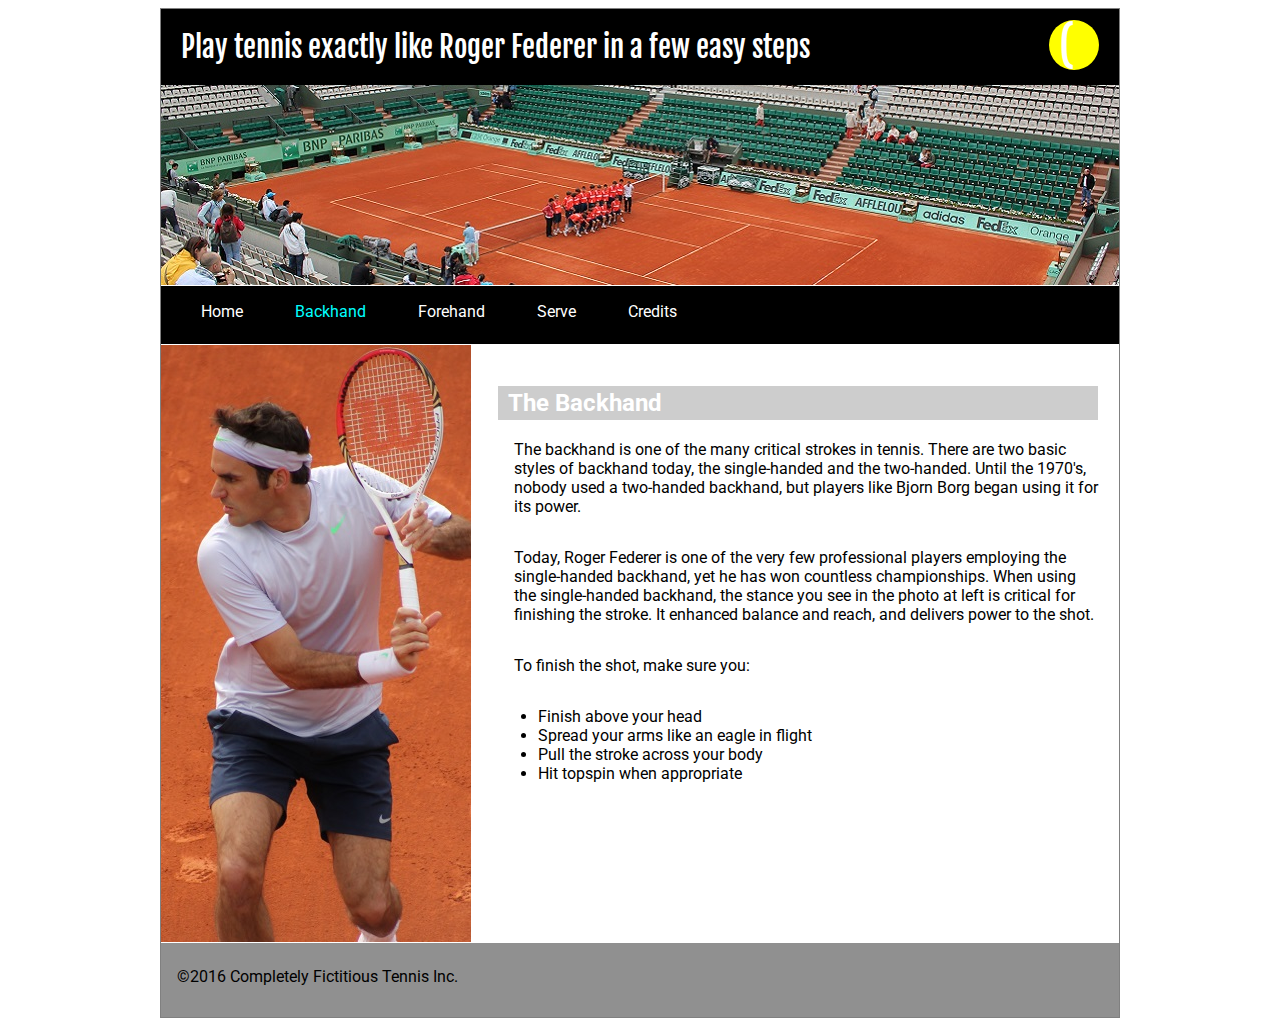
==== backhand.html @ 8b4c91a9 "new js and image swapping" ====
<!doctype html>
<html lang="en">
<head>
	<meta charset="utf-8">
	<title>Backhand</title>
	<meta name="viewport" content="width=device-width, initial-scale=1.0">
	<link href='http://fonts.googleapis.com/css?family=Cabin+Condensed:500' rel='stylesheet' type='text/css'>
	<link rel="stylesheet" href="http://necolas.github.io/normalize.css/">
	<link rel="stylesheet" href="css/styles.css">
	<link href='https://fonts.googleapis.com/css?family=Fjalla+One' rel='stylesheet' type='text/css'>
	<link href='https://fonts.googleapis.com/css?family=Roboto&subset=latin,latin-ext' rel='stylesheet' type='text/css'>
	<meta name="viewport" content="width=device-width, initial-scale=1.0">
		<script src="js/images2.js"></script>
</head>
<body>
 <div class="container"> 
 	<div id="header1"><span id="headline">Play tennis exactly like Roger Federer in a few easy steps</span>
 		<span id="ball">&nbsp;(</span>
 	</div>

 	<div id="header">
 	</div>
 	<div id="nav">
 		<ul>
 			<li><a href="index.html">Home</a></li>
 			<li><a style="color: #00ffff;" href="backhand.html">Backhand</a></li>
 			<li><a href="forehand.html">Forehand</a></li>
 			<li><a href="serve.html">Serve</a></li>

 			 <li><a href="credits.html">Credits</a></li>
 		</ul>
 	</div>

 	<div id="middle">
 	    <div id="backh" class="third"><img src="images/tiny.png" data-large="images/backhandFull.jpg" data-med="images/backhandMed.jpg" data-small="images/backhandCred.jpg" alt="tennis" class="serveImg">

 	    </div>
 	    <div class="twothird"> 	 	
 	    	<div class="title"><h2>The Backhand</h2></div>
 	    	<p>The backhand is one of the many critical strokes in tennis. There are two basic styles of backhand today, the single-handed and the two-handed. Until the 1970's, nobody used a two-handed backhand, but players like Bjorn Borg began using it for its power.</p>
 	    	<p>Today, Roger Federer is one of the very few professional players employing the single-handed backhand, yet he has won countless championships. When using the single-handed backhand, the stance you see in the photo at left is critical for finishing the stroke. It enhanced balance and reach, and delivers power to the shot.</p>
 	    	<p>To finish the shot, make sure you:

 	    	<ul>
 	    		<li>Finish above your head</li>
				<li>Spread your arms like an eagle in flight</li>
 	    		<li>Pull the stroke across your body</li>
 	    		<li>Hit topspin when appropriate</li>
 	    	</ul>
 	    </p>
 	    </div>
    </div>
    <div id="footer">&copy;2016 Completely Fictitious Tennis Inc.
    </div>
</div>



 </body></html>
---- css/styles.css ----
html {
  box-sizing: border-box;
}
*, *:before, *:after {
  box-sizing: inherit;
}

body {
	font-family: 'Roboto', sans-serif;

}
#headline {
	font-size: 1.4em;
}
p {
	padding-bottom: 1em;
	padding-left: 1em;
}
.bord {
	border-right: 1px dotted #dddddd;


}
h2 {
	padding: 3px;
	padding-left: 10px;
}
.title {
	background-color: #cdcdcd;
	color: white;

}
a {
	text-decoration: none;
	color: white;
}
a:hover {
	color: yellow;
}
.third a {
	color: blue;
}
img {
	max-width: 100%;
}
#nav {
	height: 60px;
	background-color: black;
	border-top: 1px solid white;
	border-bottom: 1px solid white;
}
#nav li {
	text-decoration: none;
	display: inline;
	padding-right: 3em;


}

#header1 {
	background-color: black;
	color: white;
	font-family: 'Fjalla One', sans-serif;
	padding: 20px;
	font-size: 1.3em;
	width: 100%;
}
.container {
	width: 960px;
	background-color: white;
	margin: 0px auto;
	border: 1px solid gray;
}

#header {
	clear: left;
	width: 100%;
	background-image: url("../images/bgBig.jpg");
	background-repeat: no-repeat;
	height: 200px;
}
#footer {
	clear: left;
	width: 100%;
	background-color: #909090;
	height: 75px;
	border-top: 1px solid white;
	padding-top: 1.5em;
	padding-left: 1em;
}
.hundred {
	width: 100%;
	
	clear: left;
}

.third {
	width:33%;

	float: left;

}
#ball {
	background-color: yellow;
	border-radius: 50px;
	width: 50px;
	height: 50px;
	z-index: 5;
	display: inline;
	float: right;
	color: white;
	font-size: 2.1em;
	font-weight: 100;
	margin-top: -.2em;

}
#grip {
	float: right;
	padding: 1em 1em 1em;
	border-radius: 15em;


}

img {
	float: left;

}
.twothird {
	width:67%;
	background-color: white;

	float: left;
	padding: 1.3em;

}
.backh {
	/* background-image: url("images/backhand_fed.jpg"); */
}
	.middle {
		width: 100%;
		clear: all;
		clear: right;
		clear: left;
		margin-bottom: 30px;

	}
	.space {
		margin-bottom: 10px;
	}

@media screen and (max-width:959px) {
	.container {
		width: 100%;

	}
	#header {
		clear: all;
		width: 100%;
	}
	#footer {
		clear: all;
		width: 100%;

	    height: 75px;
	}
	.hundred {
		width: 100%;

		height: 200px;

		clear: left;
	}

	.third {
		width:33%;

	
		float: left;
	}


	.twothird {
		width:67%;


		float: left;
	}
	.middle {
		width: 100%;
		clear: all;
	}
		#ball {
		display: none;
	}
	#nav {
		height: auto;
	}

}

@media screen and (min-width:641px) and (max-width:765px) {

	body {
		font-size: .8em;
	}

	}
/*-----------------------------------------------*/
@media screen and (min-width:401px) and (max-width:640px) {


	.container {
		width: 100%;

	}

	#header {
		clear: all;
		width: 100%;
	    background-image: url("../images/bgMed2.jpg");
	    background-repeat: no-repeat;
	}
    #footer {
		clear: all;
		width: 100%;
	}

	p {
		padding-bottom: .2em;
		padding-top: .2em;
		padding-left: 1em;
	}
	
	.hundred {
		width: 100%;

		height: 200px;

		clear: left;
	}

	.third {
		width:100%;


		/*float: left;*/
	}


	.twothird {
		width:100%;

			
	}
	#nav {
		height: auto;
	}
	#nav ul li {
		display: block;
		padding-top: 7px;
	}
	#ball {
		display: none;
	}
}

@media screen and (max-width:400px) {
	#header {
	    clear: all;
		width: 100%;
	    background-image: url("../images/bgSmall.jpg");
	    background-repeat: no-repeat;
	    height: 157px;
	}
	body {
		font-size: .8em;
	}
	#nav li {
	text-decoration: none;
	display: block;
	padding-right: 3em;
	width: 100%;

	}

	#nav {
		height: auto;

	}
	.third {
		width: 100%;
		clear: left;
	    clear: right;
	}
	.twothird {
		width: 100%;
	}
	.middle {
		margin-bottom: 5px;
	}
	.space {
		margin-bottom: 1px;
	}
	p {
		margin-bottom: -10px;
		margin-top: -8px;
		padding: 1em;
	}
	img {
		width: 100%;
	}
	#grip {
		width: auto;

	}

}
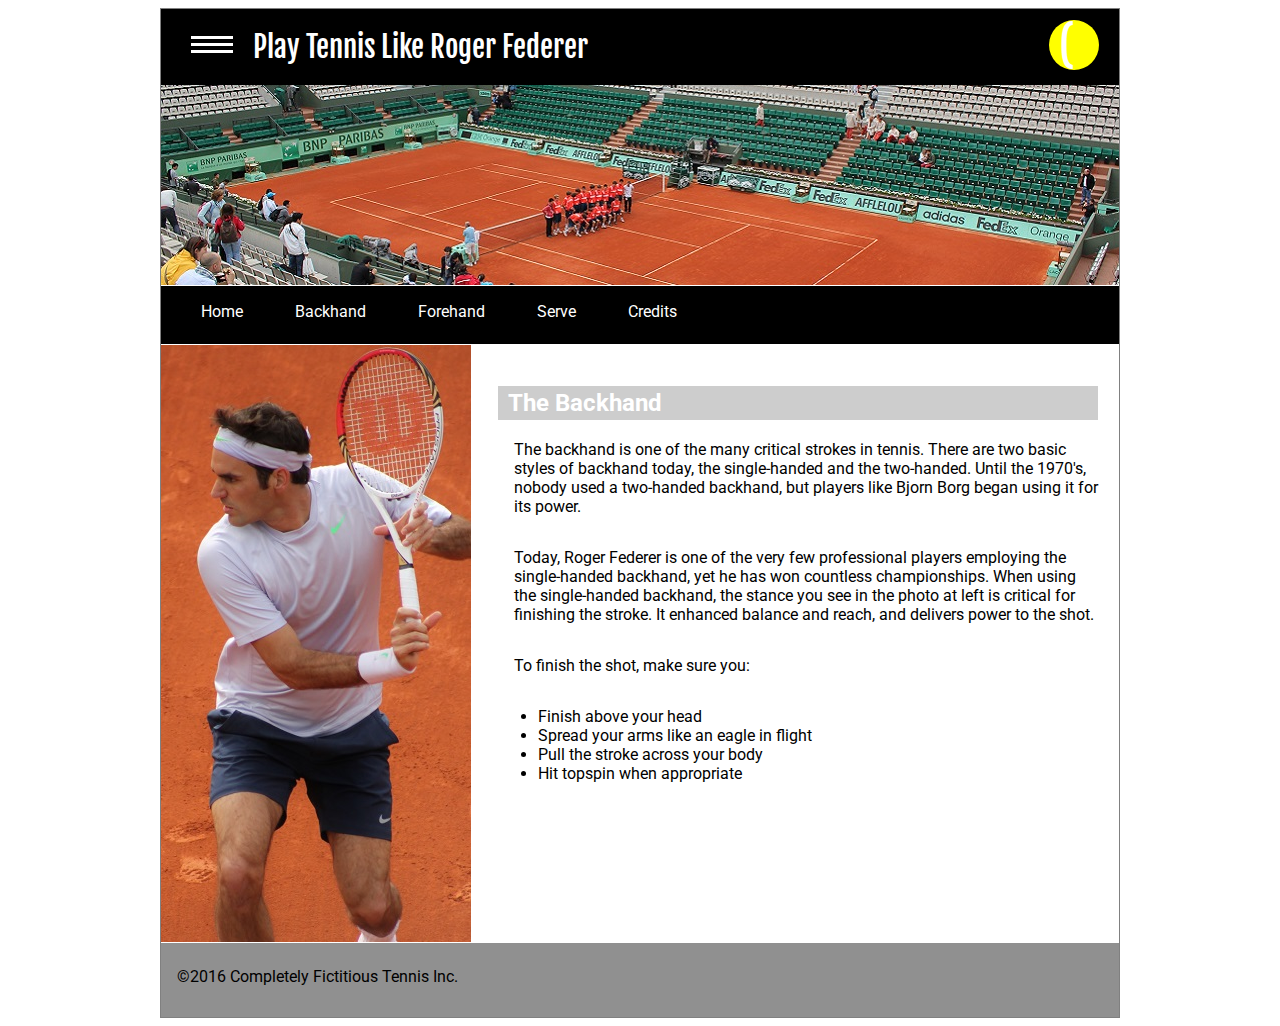
==== commit afc54029: "new nav" ====
--- a/backhand.html
+++ b/backhand.html
@@ -14,16 +14,27 @@
 </head>
 <body>
  <div class="container"> 
- 	<div id="header1"><span id="headline">Play tennis exactly like Roger Federer in a few easy steps</span>
+<div id="header1"><span id="headline">Play Tennis Like Roger Federer <img src="images/hamb.png" id="hamburger" alt="hamburger"></span>
  		<span id="ball">&nbsp;(</span>
  	</div>
 
  	<div id="header">
  	</div>
- 	<div id="nav">
+ 	 	<div id="smallnav">
  		<ul>
  			<li><a href="index.html">Home</a></li>
- 			<li><a style="color: #00ffff;" href="backhand.html">Backhand</a></li>
+ 			<li><a class="actlink" href="backhand.html">Backhand</a></li>
+ 			<li><a href="forehand.html">Forehand</a></li>
+ 			<li><a href="serve.html">Serve</a></li>
+
+ 			 <li><a href="credits.html">Credits</a></li>
+ 		</ul>
+ 	</div>
+ 	<div id="nav">
+
+ 		<ul>
+ 			<li><a class="actlink" href="index.html">Home</a></li>
+ 			<li><a href="backhand.html">Backhand</a></li>
  			<li><a href="forehand.html">Forehand</a></li>
  			<li><a href="serve.html">Serve</a></li>
 
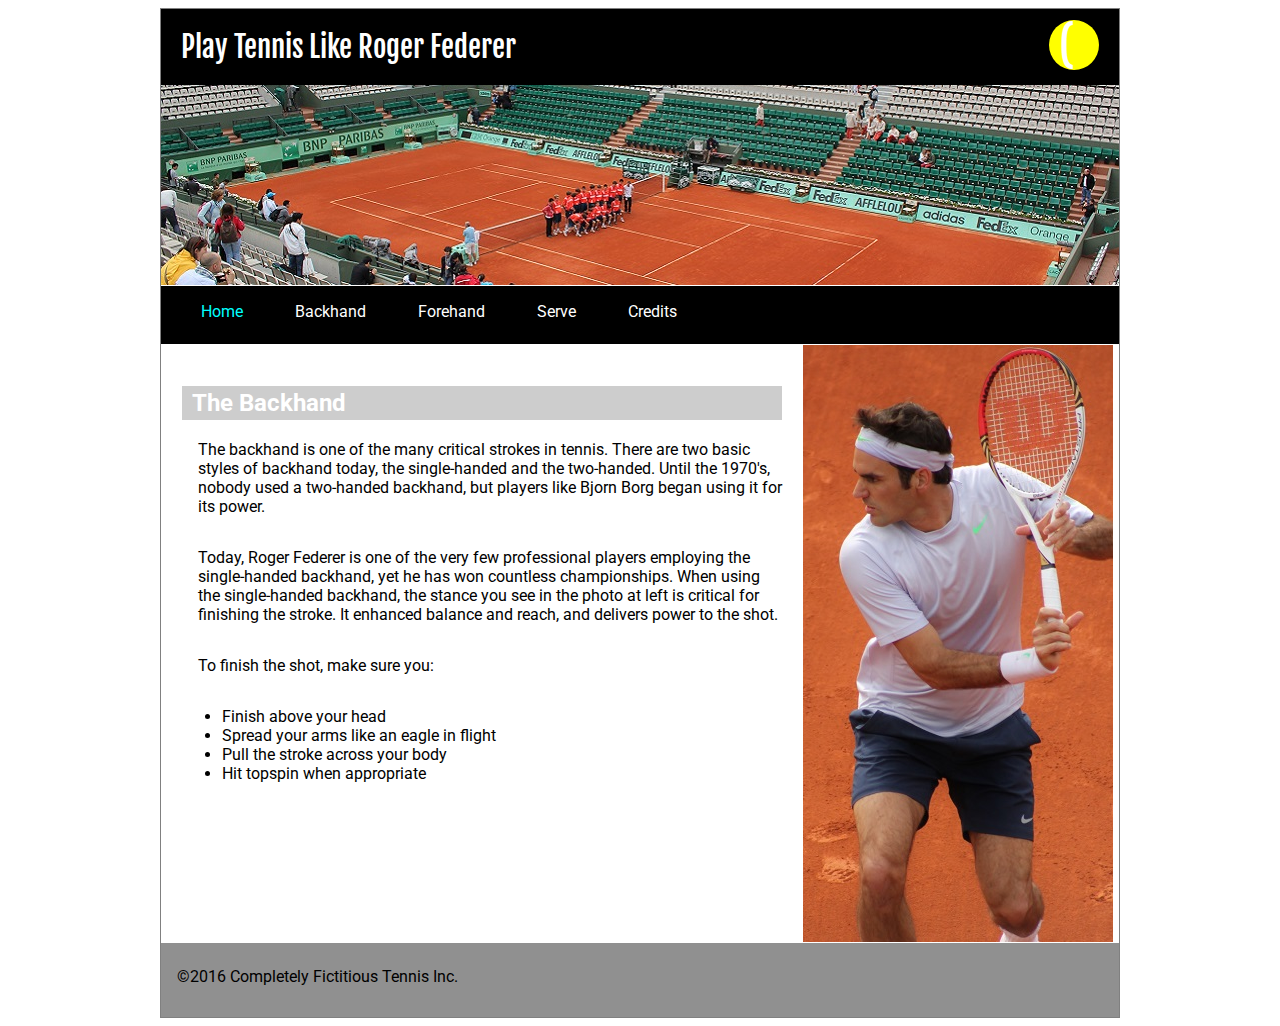
==== commit eda3ddbc: "swap text and images position in heml" ====
--- a/backhand.html
+++ b/backhand.html
@@ -43,9 +43,7 @@
  	</div>
 
  	<div id="middle">
- 	    <div id="backh" class="third"><img src="images/tiny.png" data-large="images/backhandFull.jpg" data-med="images/backhandMed.jpg" data-small="images/backhandCred.jpg" alt="tennis" class="serveImg">
 
- 	    </div>
  	    <div class="twothird"> 	 	
  	    	<div class="title"><h2>The Backhand</h2></div>
  	    	<p>The backhand is one of the many critical strokes in tennis. There are two basic styles of backhand today, the single-handed and the two-handed. Until the 1970's, nobody used a two-handed backhand, but players like Bjorn Borg began using it for its power.</p>
@@ -60,6 +58,9 @@
  	    	</ul>
  	    </p>
  	    </div>
+ 	     	    <div id="backh" class="third"><img src="images/tiny.png" data-large="images/backhandFull.jpg" data-med="images/backhandMed.jpg" data-small="images/backhandCred.jpg" alt="tennis" class="serveImg">
+
+ 	    </div>
     </div>
     <div id="footer">&copy;2016 Completely Fictitious Tennis Inc.
     </div>
--- a/css/styles.css
+++ b/css/styles.css
@@ -9,6 +9,10 @@
 body {
 	font-family: 'Roboto', sans-serif;
 
+}
+
+.actlink {
+	color: #00ffff; 
 }
 #headline {
 	font-size: 1.4em;
@@ -19,7 +23,15 @@
 }
 .bord {
 	border-right: 1px dotted #dddddd;
-
+}
+
+#hamburger {
+	
+	position: relative;
+	left: 0px;
+	top: 0px;
+	display: none;
+	cursor: pointer;
 
 }
 h2 {
@@ -54,7 +66,6 @@
 	text-decoration: none;
 	display: inline;
 	padding-right: 3em;
-
 
 }
 
@@ -116,7 +127,7 @@
 
 }
 #grip {
-	float: right;
+	float: left;
 	padding: 1em 1em 1em;
 	border-radius: 15em;
 
@@ -150,6 +161,30 @@
 		margin-bottom: 10px;
 	}
 
+#smallnav {
+	display: none;
+	width: 94%;
+	z-index: 10;
+	opacity: .9;
+	position: absolute;
+	top: 70px;
+	left: 10px;
+	background-color: #D63E1D;
+
+}
+#smallnav ul a {
+	display: block;
+	padding: 20px 20px 20px;
+	border-bottom: 1px solid gray;
+	text-decoration: none;
+	}
+
+	#smallnav ul li {
+	text-decoration: none;
+	display: block;
+}
+
+
 @media screen and (max-width:959px) {
 	.container {
 		width: 100%;
@@ -205,12 +240,30 @@
 	body {
 		font-size: .8em;
 	}
-
-	}
+	#headline {
+	font-size: 1.2em;
+	}
+	#hamburger {
+		display: block;
+	}
+	#nav {
+		height: 20px;
+		background-color: black;
+	}
+	#nav ul {
+		height: auto;
+		display: none;
+
+	}
+}
 /*-----------------------------------------------*/
 @media screen and (min-width:401px) and (max-width:640px) {
-
-
+	#hamburger {
+		display: block;
+	}
+	#headline {
+		font-size: .9em;
+	}
 	.container {
 		width: 100%;
 
@@ -254,9 +307,7 @@
 
 			
 	}
-	#nav {
-		height: auto;
-	}
+
 	#nav ul li {
 		display: block;
 		padding-top: 7px;
@@ -264,29 +315,40 @@
 	#ball {
 		display: none;
 	}
+	/*#nav {
+		height: 20px;
+		background-color: black;
+	}*/
+	#nav ul {
+		height: auto;
+		display: none;
+
+	}
 }
 
 @media screen and (max-width:400px) {
+	#headline {
+	font-size: .95em;
+	}
+
 	#header {
 	    clear: all;
 		width: 100%;
 	    background-image: url("../images/bgSmall.jpg");
 	    background-repeat: no-repeat;
-	    height: 157px;
+	    height: 104px;
 	}
 	body {
 		font-size: .8em;
 	}
-	#nav li {
-	text-decoration: none;
-	display: block;
-	padding-right: 3em;
-	width: 100%;
-
-	}
-
-	#nav {
+
+	/*#nav {
+		height: 20px;
+		background-color: black;
+	}*/
+	#nav ul {
 		height: auto;
+		display: none;
 
 	}
 	.third {
@@ -315,6 +377,12 @@
 		width: auto;
 
 	}
-
-}
-
+	#hamburger {
+	
+		display: block;
+		width: 30px;
+		height: 30px;
+		top: -5px;
+	}
+
+}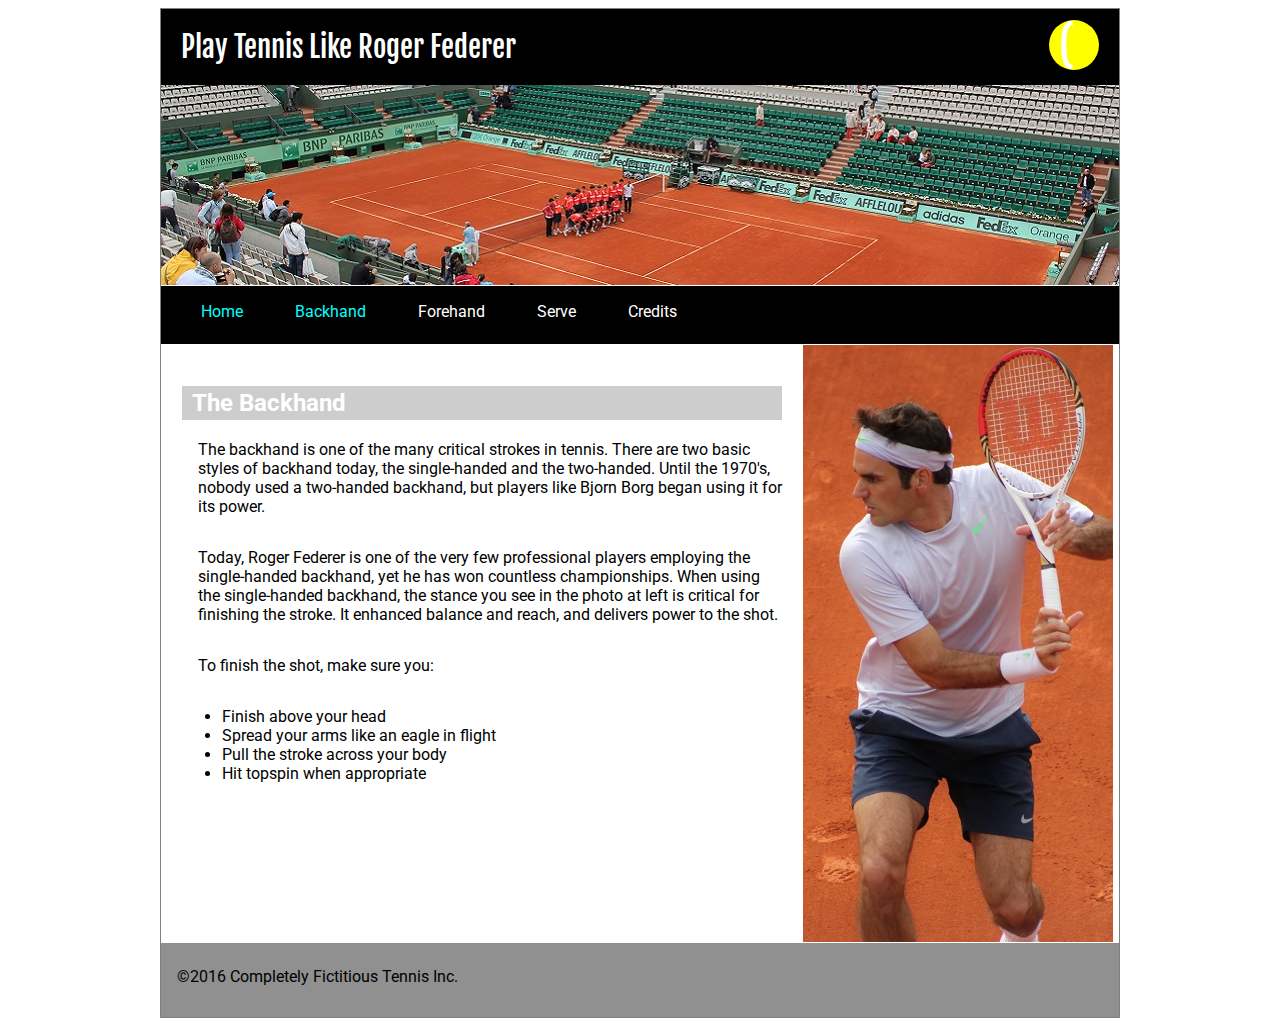
==== commit ef663c01: "deletes" ====
--- a/backhand.html
+++ b/backhand.html
@@ -14,9 +14,9 @@
 </head>
 <body>
  <div class="container"> 
-<div id="header1"><span id="headline">Play Tennis Like Roger Federer <img src="images/hamb.png" id="hamburger" alt="hamburger"></span>
+<header id="header1"><span id="headline">Play Tennis Like Roger Federer <img src="images/hamb.png" id="hamburger" alt="hamburger"></span>
  		<span id="ball">&nbsp;(</span>
- 	</div>
+ 	</header>
 
  	<div id="header">
  	</div>
@@ -26,21 +26,19 @@
  			<li><a class="actlink" href="backhand.html">Backhand</a></li>
  			<li><a href="forehand.html">Forehand</a></li>
  			<li><a href="serve.html">Serve</a></li>
-
- 			 <li><a href="credits.html">Credits</a></li>
+            <li><a href="credits.html">Credits</a></li>
  		</ul>
  	</div>
- 	<div id="nav">
+ 	<nav id="nav">
 
  		<ul>
  			<li><a class="actlink" href="index.html">Home</a></li>
- 			<li><a href="backhand.html">Backhand</a></li>
+ 			<li><a class="actlink" href="backhand.html">Backhand</a></li>
  			<li><a href="forehand.html">Forehand</a></li>
  			<li><a href="serve.html">Serve</a></li>
-
- 			 <li><a href="credits.html">Credits</a></li>
+     	    <li><a href="credits.html">Credits</a></li>
  		</ul>
- 	</div>
+ 	</nav>
 
  	<div id="middle">
 
@@ -56,14 +54,14 @@
  	    		<li>Pull the stroke across your body</li>
  	    		<li>Hit topspin when appropriate</li>
  	    	</ul>
- 	    </p>
+ 	    
  	    </div>
  	     	    <div id="backh" class="third"><img src="images/tiny.png" data-large="images/backhandFull.jpg" data-med="images/backhandMed.jpg" data-small="images/backhandCred.jpg" alt="tennis" class="serveImg">
 
  	    </div>
     </div>
-    <div id="footer">&copy;2016 Completely Fictitious Tennis Inc.
-    </div>
+    <footer id="footer">&copy;2016 Completely Fictitious Tennis Inc.
+    </footer>
 </div>
 
 
--- a/css/styles.css
+++ b/css/styles.css
@@ -128,8 +128,8 @@
 }
 #grip {
 	float: left;
-	padding: 1em 1em 1em;
-	border-radius: 15em;
+	margin: 1em 1em 1em;
+	border-radius: 80px;
 
 
 }
@@ -246,10 +246,7 @@
 	#hamburger {
 		display: block;
 	}
-	#nav {
-		height: 20px;
-		background-color: black;
-	}
+
 	#nav ul {
 		height: auto;
 		display: none;
@@ -297,15 +294,12 @@
 	.third {
 		width:100%;
 
-
-		/*float: left;*/
 	}
 
 
 	.twothird {
 		width:100%;
 
-			
 	}
 
 	#nav ul li {
@@ -315,10 +309,7 @@
 	#ball {
 		display: none;
 	}
-	/*#nav {
-		height: 20px;
-		background-color: black;
-	}*/
+
 	#nav ul {
 		height: auto;
 		display: none;
@@ -342,10 +333,7 @@
 		font-size: .8em;
 	}
 
-	/*#nav {
-		height: 20px;
-		background-color: black;
-	}*/
+
 	#nav ul {
 		height: auto;
 		display: none;
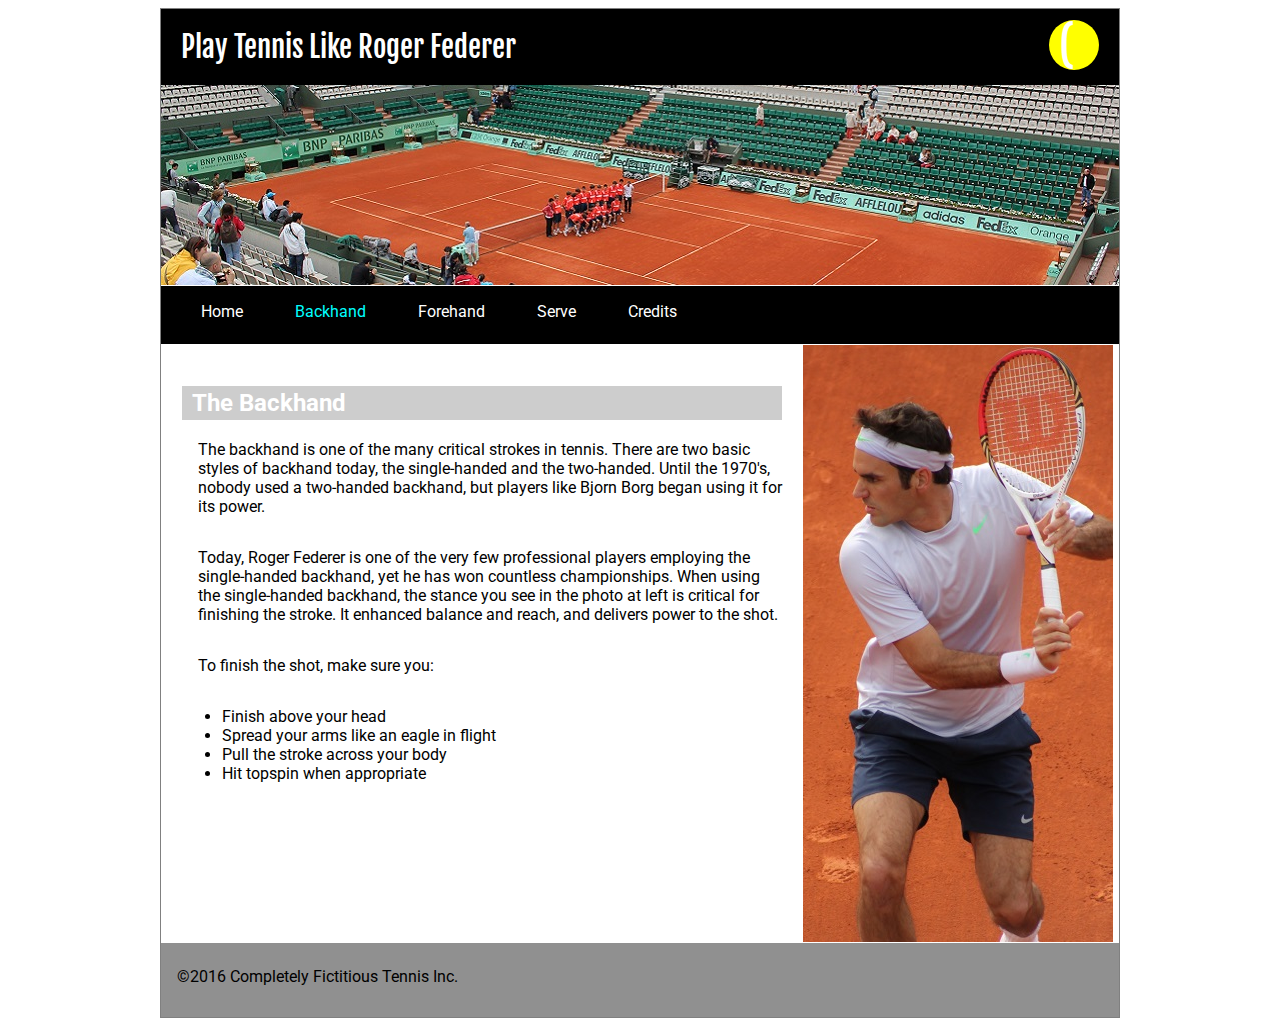
==== commit 048d2ade: "deletes" ====
--- a/backhand.html
+++ b/backhand.html
@@ -32,7 +32,7 @@
  	<nav id="nav">
 
  		<ul>
- 			<li><a class="actlink" href="index.html">Home</a></li>
+ 			<li><a href="index.html">Home</a></li>
  			<li><a class="actlink" href="backhand.html">Backhand</a></li>
  			<li><a href="forehand.html">Forehand</a></li>
  			<li><a href="serve.html">Serve</a></li>
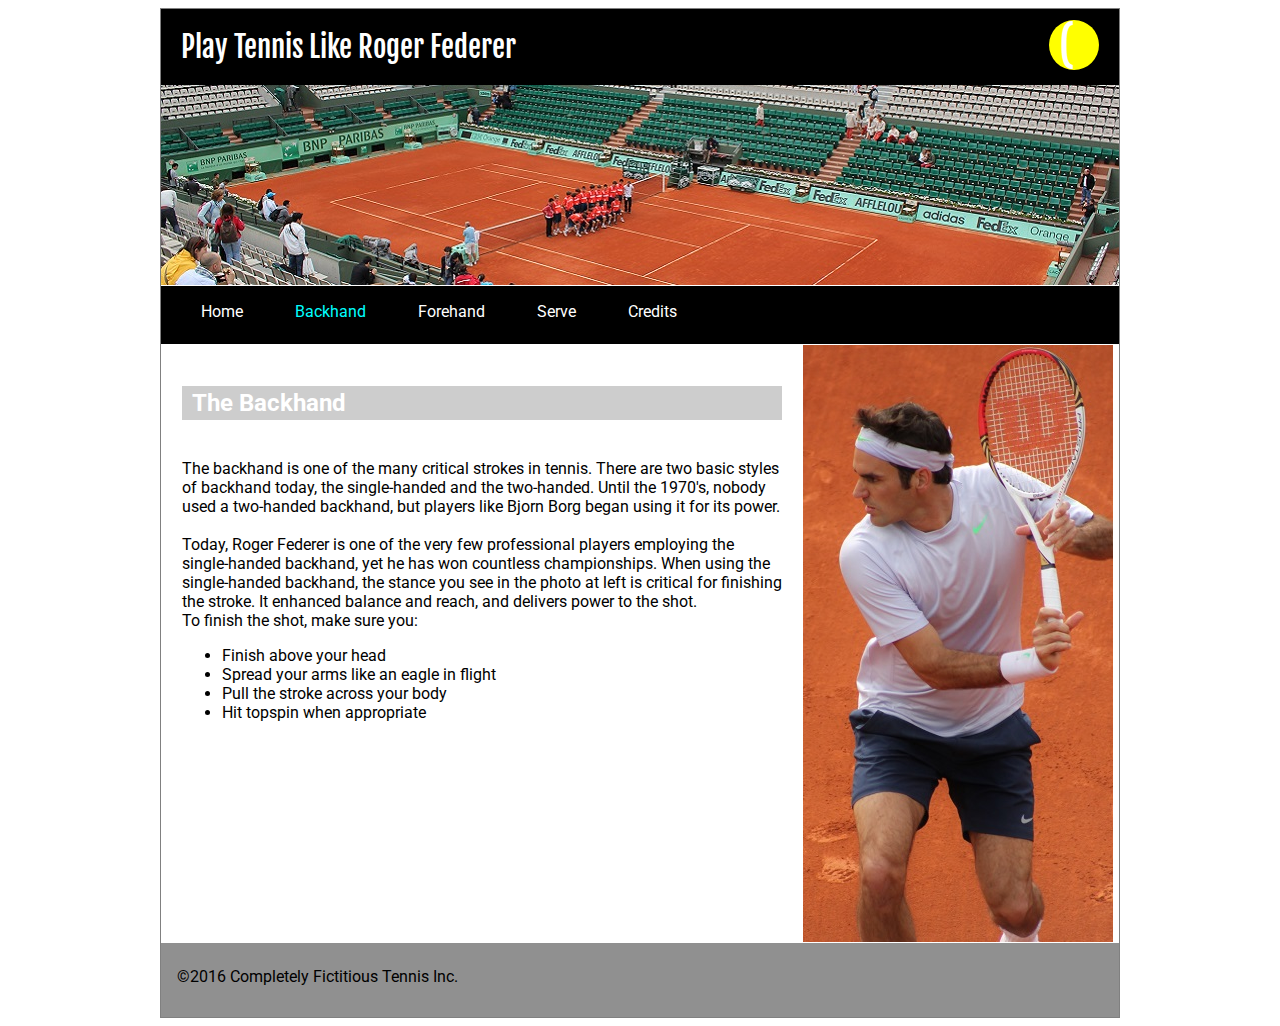
==== commit b148a689: "new nav width" ====
--- a/backhand.html
+++ b/backhand.html
@@ -44,9 +44,9 @@
 
  	    <div class="twothird"> 	 	
  	    	<div class="title"><h2>The Backhand</h2></div>
- 	    	<p>The backhand is one of the many critical strokes in tennis. There are two basic styles of backhand today, the single-handed and the two-handed. Until the 1970's, nobody used a two-handed backhand, but players like Bjorn Borg began using it for its power.</p>
- 	    	<p>Today, Roger Federer is one of the very few professional players employing the single-handed backhand, yet he has won countless championships. When using the single-handed backhand, the stance you see in the photo at left is critical for finishing the stroke. It enhanced balance and reach, and delivers power to the shot.</p>
- 	    	<p>To finish the shot, make sure you:
+ 	    	<br>The backhand is one of the many critical strokes in tennis. There are two basic styles of backhand today, the single-handed and the two-handed. Until the 1970's, nobody used a two-handed backhand, but players like Bjorn Borg began using it for its power.<br>
+ 	    	<br>Today, Roger Federer is one of the very few professional players employing the single-handed backhand, yet he has won countless championships. When using the single-handed backhand, the stance you see in the photo at left is critical for finishing the stroke. It enhanced balance and reach, and delivers power to the shot.<br>
+ 	    	To finish the shot, make sure you:<br>
 
  	    	<ul>
  	    		<li>Finish above your head</li>
--- a/css/styles.css
+++ b/css/styles.css
@@ -23,6 +23,7 @@
 }
 .bord {
 	border-right: 1px dotted #dddddd;
+	padding-right: 1.5em;
 }
 
 #hamburger {
@@ -163,12 +164,12 @@
 
 #smallnav {
 	display: none;
-	width: 94%;
+	width: 200px;
 	z-index: 10;
 	opacity: .9;
 	position: absolute;
 	top: 70px;
-	left: 10px;
+	left: 8px;
 	background-color: #D63E1D;
 
 }
@@ -233,12 +234,15 @@
 		height: auto;
 	}
 
+	p {
+		font-size: .8em;
+	}
 }
 
 @media screen and (min-width:641px) and (max-width:765px) {
 
 	body {
-		font-size: .8em;
+		font-size: 1em;
 	}
 	#headline {
 	font-size: 1.2em;
